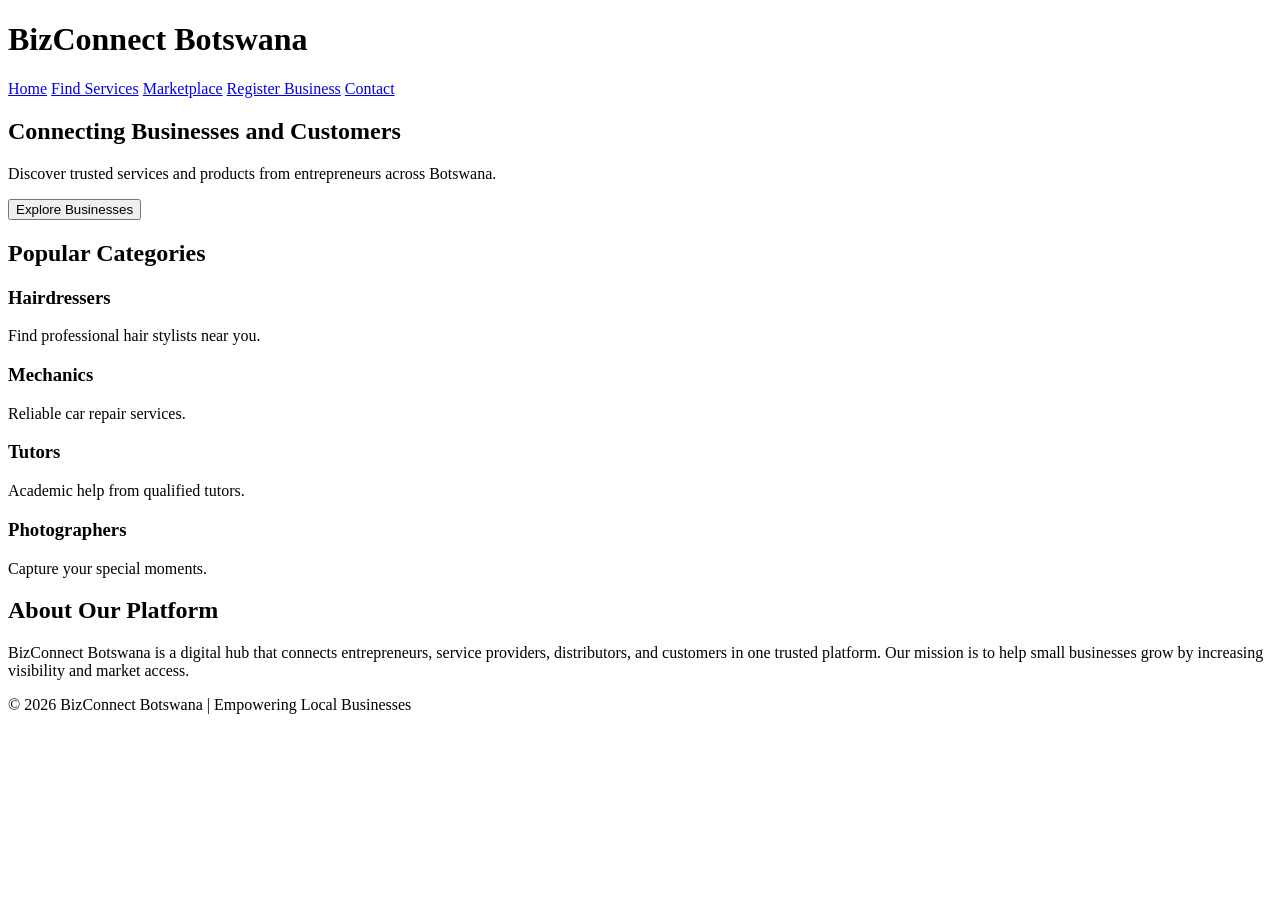
==== index.html @ 9e850e56 "Create index.html" ====
<!DOCTYPE html>
<html lang="en">
<head>
    <meta charset="UTF-8">
    <meta name="viewport" content="width=device-width, initial-scale=1.0">
    <title>BizConnect Botswana</title>
    <link rel="stylesheet" href="style.css">
</head>
<body>

<header>
    <h1>BizConnect Botswana</h1>
    <nav>
        <a href="#">Home</a>
        <a href="#">Find Services</a>
        <a href="#">Marketplace</a>
        <a href="#">Register Business</a>
        <a href="#">Contact</a>
    </nav>
</header>

<section class="hero">
    <h2>Connecting Businesses and Customers</h2>
    <p>Discover trusted services and products from entrepreneurs across Botswana.</p>
    <button>Explore Businesses</button>
</section>

<section class="categories">
    <h2>Popular Categories</h2>

    <div class="category-container">
        <div class="card">
            <h3>Hairdressers</h3>
            <p>Find professional hair stylists near you.</p>
        </div>

        <div class="card">
            <h3>Mechanics</h3>
            <p>Reliable car repair services.</p>
        </div>

        <div class="card">
            <h3>Tutors</h3>
            <p>Academic help from qualified tutors.</p>
        </div>

        <div class="card">
            <h3>Photographers</h3>
            <p>Capture your special moments.</p>
        </div>
    </div>
</section>

<section class="about">
    <h2>About Our Platform</h2>
    <p>
        BizConnect Botswana is a digital hub that connects entrepreneurs,
        service providers, distributors, and customers in one trusted platform.
        Our mission is to help small businesses grow by increasing visibility
        and market access.
    </p>
</section>

<footer>
    <p>© 2026 BizConnect Botswana | Empowering Local Businesses</p>
</footer>

</body>
</html>
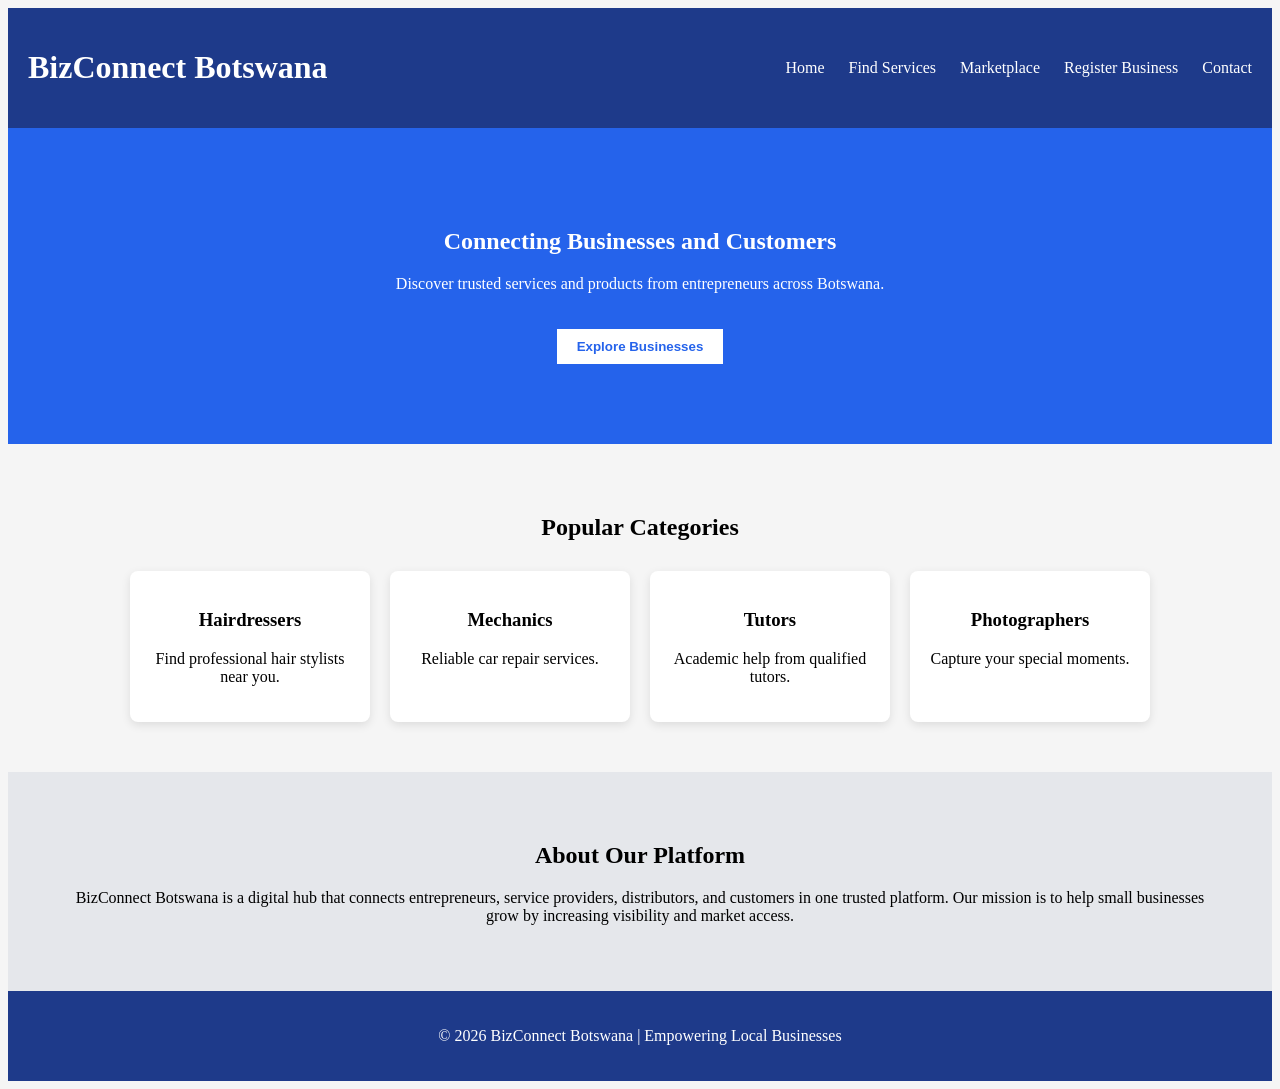
==== commit d579f4c0: "Update index.html" ====
--- a/index.html
+++ b/index.html
@@ -11,10 +11,10 @@
 <header>
     <h1>BizConnect Botswana</h1>
     <nav>
-        <a href="#">Home</a>
+        <a href="index.html">Home</a>
         <a href="#">Find Services</a>
         <a href="#">Marketplace</a>
-        <a href="#">Register Business</a>
+        <a href="register.html">Register Business</a>
         <a href="#">Contact</a>
     </nav>
 </header>
--- a/style.css
+++ b/style.css
@@ -0,0 +1,115 @@
+--index
+* {
+    margin: 0;
+    padding: 0;
+    box-sizing: border-box;
+    font-family: Arial, sans-serif;
+}
+
+body {
+    background-color: #f5f5f5;
+}
+
+header {
+    background-color: #1e3a8a;
+    color: white;
+    padding: 20px;
+    display: flex;
+    justify-content: space-between;
+    align-items: center;
+}
+
+nav a {
+    color: white;
+    margin-left: 20px;
+    text-decoration: none;
+}
+
+nav a:hover {
+    text-decoration: underline;
+}
+
+.hero {
+    text-align: center;
+    padding: 80px 20px;
+    background: #2563eb;
+    color: white;
+}
+
+.hero button {
+    margin-top: 20px;
+    padding: 10px 20px;
+    border: none;
+    background: white;
+    color: #2563eb;
+    font-weight: bold;
+    cursor: pointer;
+}
+
+.categories {
+    padding: 50px;
+    text-align: center;
+}
+
+.category-container {
+    display: flex;
+    justify-content: center;
+    gap: 20px;
+    margin-top: 30px;
+}
+
+.card {
+    background: white;
+    padding: 20px;
+    width: 200px;
+    border-radius: 8px;
+    box-shadow: 0 3px 10px rgba(0,0,0,0.1);
+}
+
+.about {
+    padding: 50px;
+    text-align: center;
+    background: #e5e7eb;
+}
+
+footer {
+    text-align: center;
+    padding: 20px;
+    background: #1e3a8a;
+    color: white;
+}
+
+-- register
+.form-section{
+padding:60px;
+text-align:center;
+}
+
+.business-form{
+max-width:500px;
+margin:auto;
+display:flex;
+flex-direction:column;
+gap:15px;
+}
+
+.business-form input,
+.business-form select,
+.business-form textarea{
+padding:10px;
+border:1px solid #ccc;
+border-radius:5px;
+}
+
+.business-form button{
+background:#2563eb;
+color:white;
+padding:12px;
+border:none;
+cursor:pointer;
+font-weight:bold;
+}
+
+.business-form button:hover{
+background:#1e40af;
+}
